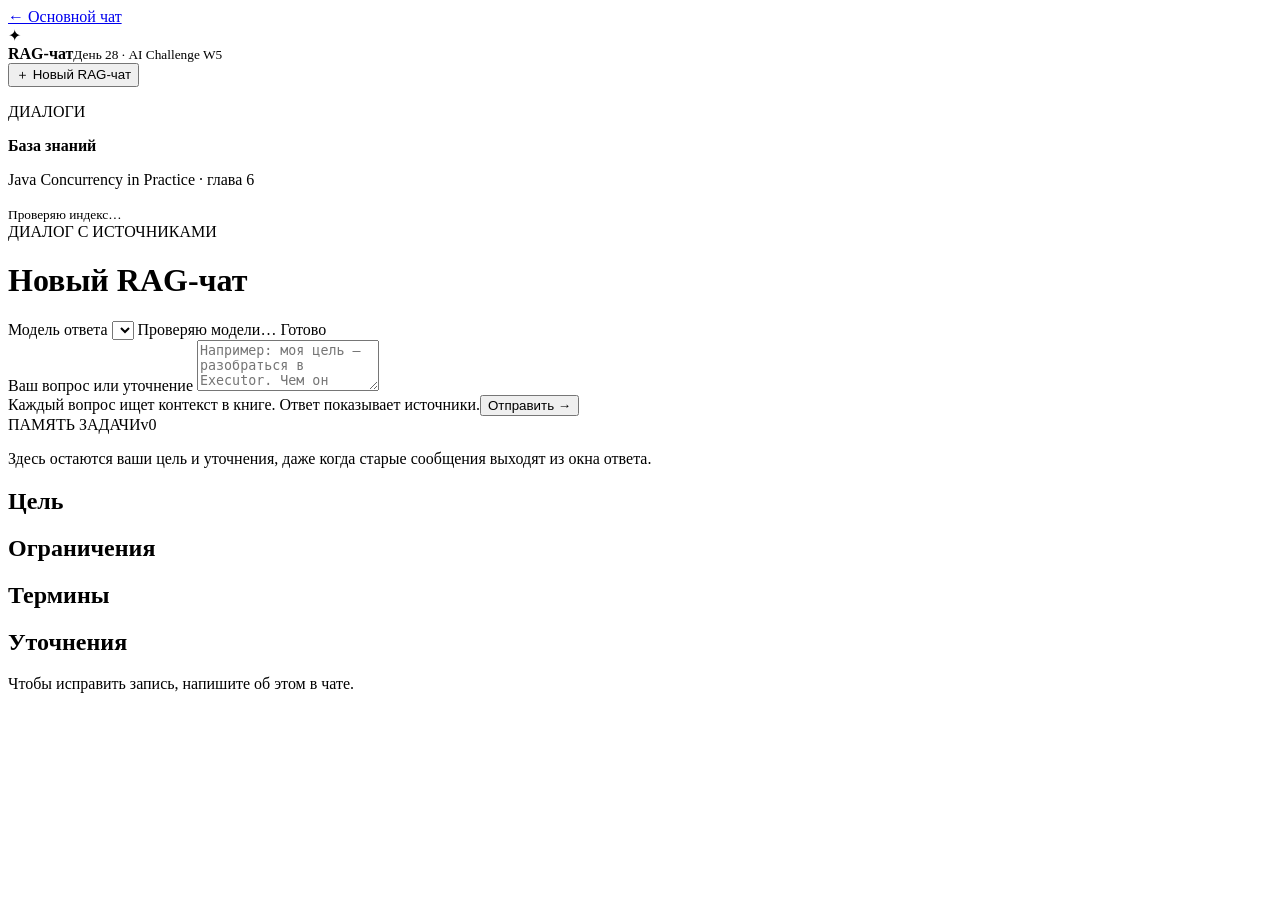
==== static/rag-chat/index.html @ 9166a2ce "feat(rag): add fully local grounded chat Preserve W4 RAG history and cloud provenance on migration. " ====
<!doctype html>
<html lang="ru">
  <head>
    <meta charset="UTF-8" />
    <meta name="viewport" content="width=device-width, initial-scale=1.0" />
    <meta name="description" content="RAG-чат с источниками и памятью задачи" />
    <title>RAG-чат · AI Challenge W5</title>
    <link rel="icon" href="data:," />
    <link rel="stylesheet" href="/rag-chat/styles.css" />
    <script src="/rag-chat/app.js" defer></script>
  </head>
  <body>
    <div class="shell">
      <aside class="sessions-panel">
        <a class="back-link" href="/">← Основной чат</a>
        <div class="brand"><span class="brand-mark">✦</span><div><strong>RAG-чат</strong><small>День 28 · AI Challenge W5</small></div></div>
        <button id="new-chat" class="new-chat" type="button">＋ Новый RAG-чат</button>
        <p class="panel-label">ДИАЛОГИ</p>
        <nav id="sessions" aria-label="Список RAG-чатов"></nav>
        <div class="corpus-card">
          <span class="corpus-dot" aria-hidden="true"></span>
          <div><strong>База знаний</strong><p>Java Concurrency in Practice · глава 6</p><small id="index-status">Проверяю индекс…</small></div>
        </div>
      </aside>

      <main class="conversation">
        <header class="conversation-header">
          <div><span class="eyebrow">ДИАЛОГ С ИСТОЧНИКАМИ</span><h1 id="chat-title">Новый RAG-чат</h1></div>
          <div class="header-controls">
            <label class="model-label" for="model-select">Модель ответа</label>
            <select id="model-select" aria-label="Модель для следующих сообщений"></select>
            <span id="model-status" role="status">Проверяю модели…</span>
            <span id="status" role="status">Готово</span>
          </div>
        </header>
        <div id="messages" class="messages" aria-live="polite"></div>
        <form id="composer">
          <label for="message-input">Ваш вопрос или уточнение</label>
          <textarea id="message-input" rows="3" maxlength="12000" placeholder="Например: моя цель — разобраться в Executor. Чем он полезен?" required></textarea>
          <div class="composer-footer"><span>Каждый вопрос ищет контекст в книге. Ответ показывает источники.</span><button id="send-button" type="submit">Отправить →</button></div>
        </form>
      </main>

      <aside class="state-panel" aria-label="Память задачи">
        <div class="state-heading"><span class="eyebrow">ПАМЯТЬ ЗАДАЧИ</span><span id="state-revision">v0</span></div>
        <p class="state-intro">Здесь остаются ваши цель и уточнения, даже когда старые сообщения выходят из окна ответа.</p>
        <section><h2>Цель</h2><div id="state-goal"></div></section>
        <section><h2>Ограничения</h2><div id="state-constraints"></div></section>
        <section><h2>Термины</h2><div id="state-terms"></div></section>
        <section><h2>Уточнения</h2><div id="state-clarifications"></div></section>
        <p class="state-hint">Чтобы исправить запись, напишите об этом в чате.</p>
      </aside>
    </div>
  </body>
</html>
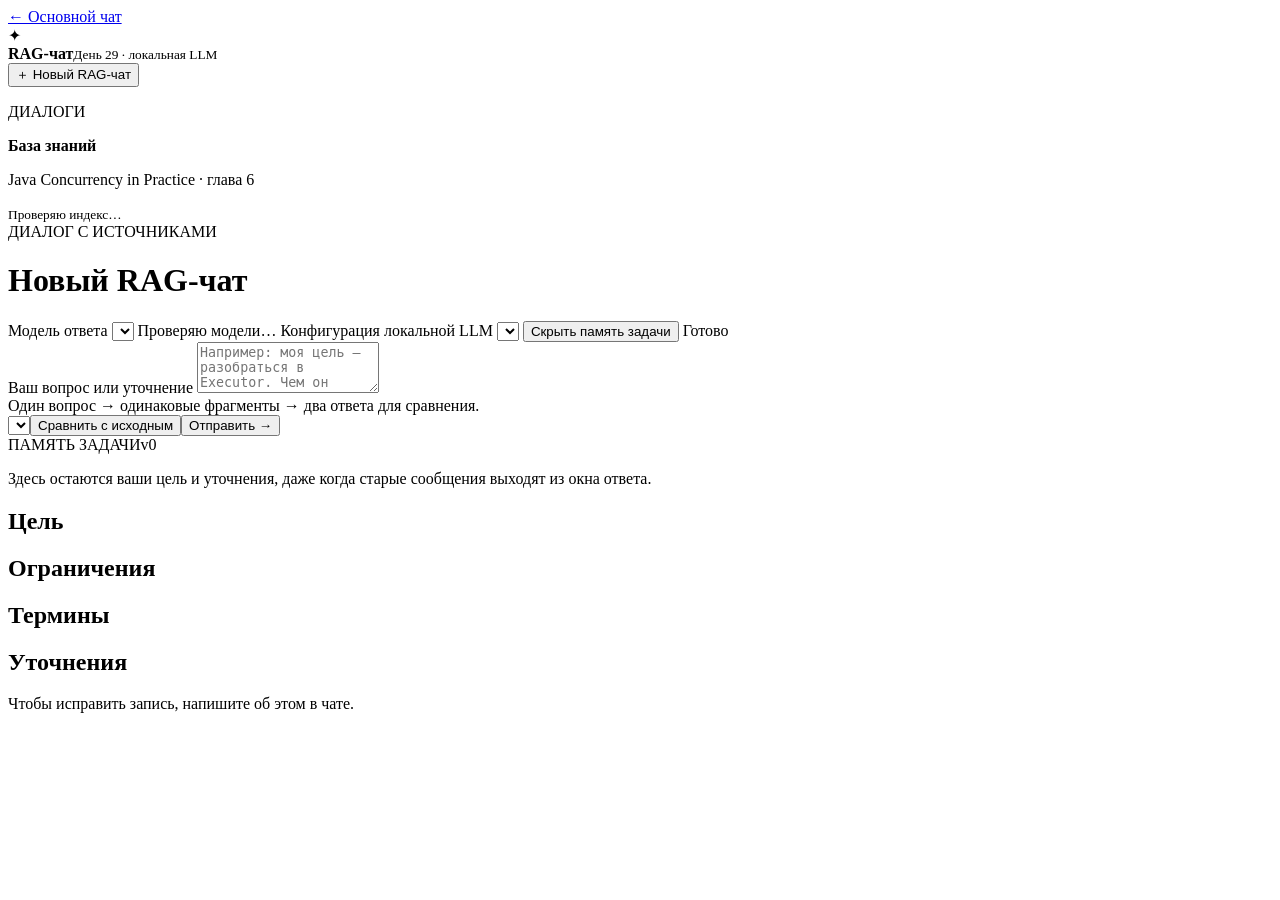
==== commit 07e3319b: "feat(rag): compare local profiles in chat Existing sessions inherit the server default until configu" ====
--- a/static/rag-chat/index.html
+++ b/static/rag-chat/index.html
@@ -13,7 +13,7 @@
     <div class="shell">
       <aside class="sessions-panel">
         <a class="back-link" href="/">← Основной чат</a>
-        <div class="brand"><span class="brand-mark">✦</span><div><strong>RAG-чат</strong><small>День 28 · AI Challenge W5</small></div></div>
+        <div class="brand"><span class="brand-mark">✦</span><div><strong>RAG-чат</strong><small>День 29 · локальная LLM</small></div></div>
         <button id="new-chat" class="new-chat" type="button">＋ Новый RAG-чат</button>
         <p class="panel-label">ДИАЛОГИ</p>
         <nav id="sessions" aria-label="Список RAG-чатов"></nav>
@@ -30,6 +30,10 @@
             <label class="model-label" for="model-select">Модель ответа</label>
             <select id="model-select" aria-label="Модель для следующих сообщений"></select>
             <span id="model-status" role="status">Проверяю модели…</span>
+            <label class="model-label" for="configuration-select">Конфигурация локальной LLM</label>
+            <select id="configuration-select" aria-label="Конфигурация локальной LLM"></select>
+            <span id="configuration-status"></span>
+            <button id="memory-toggle" type="button" aria-expanded="true">Скрыть память задачи</button>
             <span id="status" role="status">Готово</span>
           </div>
         </header>
@@ -37,7 +41,7 @@
         <form id="composer">
           <label for="message-input">Ваш вопрос или уточнение</label>
           <textarea id="message-input" rows="3" maxlength="12000" placeholder="Например: моя цель — разобраться в Executor. Чем он полезен?" required></textarea>
-          <div class="composer-footer"><span>Каждый вопрос ищет контекст в книге. Ответ показывает источники.</span><button id="send-button" type="submit">Отправить →</button></div>
+          <div class="composer-footer"><span>Один вопрос → одинаковые фрагменты → два ответа для сравнения.</span><div class="composer-actions"><select id="comparison-select" aria-label="Конфигурация для сравнения"></select><button id="compare-button" type="button">Сравнить с исходным</button><button id="send-button" type="submit">Отправить →</button></div></div>
         </form>
       </main>
 
